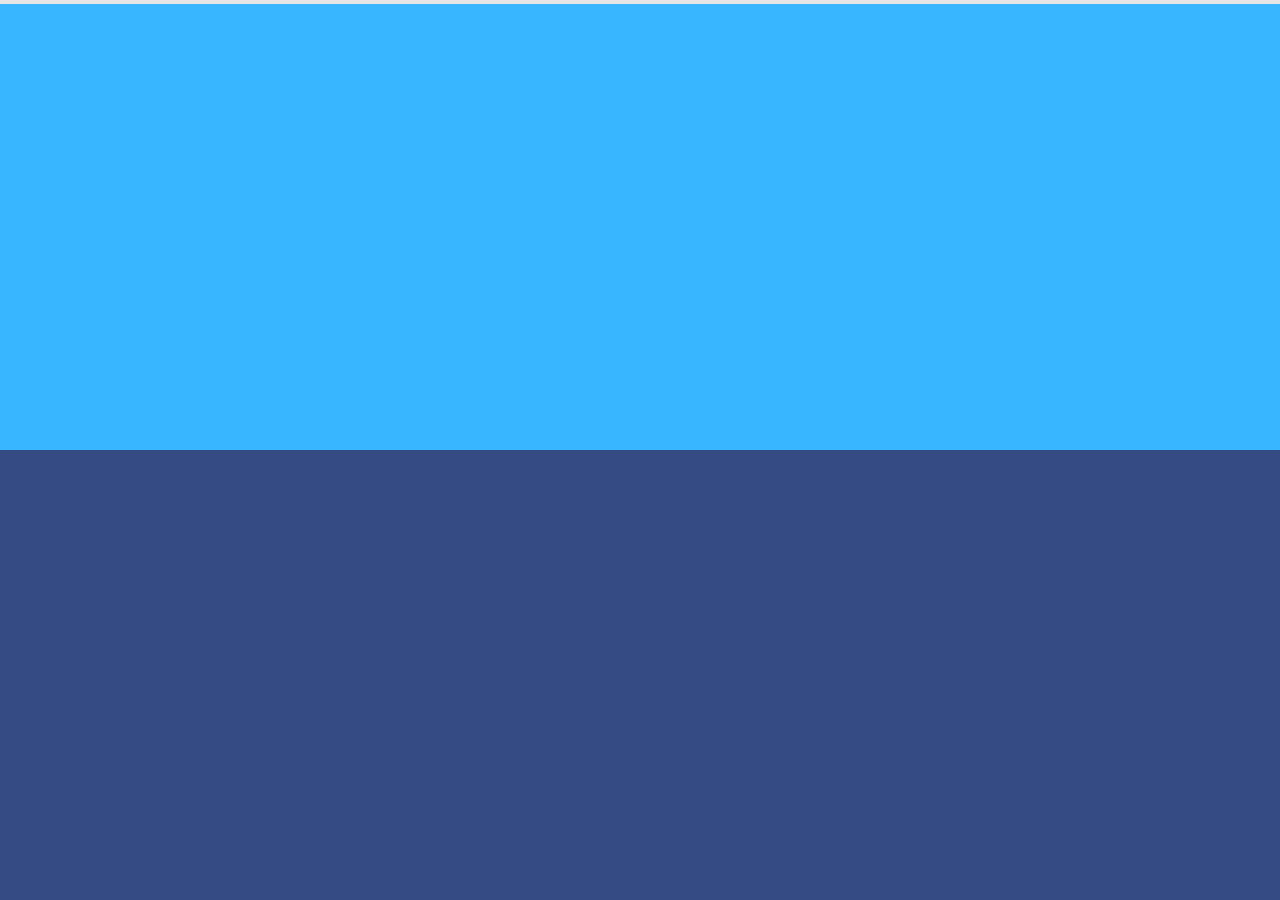
==== pronostico.html @ 7fd1b36f "responsive" ====
<!DOCTYPE html>
<html lang="en">
  <head>
    <meta charset="UTF-8" />
    <meta name="viewport" content="width=device-width, initial-scale=1.0" />
    <title>Lloverá</title>
    <link rel="stylesheet" href="./css/styles.css" />
  </head>
  <body>
    <main>
        <img class="img_hour" src="" alt="">
        <img class="img_hour" src="" alt="">
        <img class="img_hour" src="" alt="">
        <img class="img_hour" src="" alt="">
        <img class="img_hour" src="" alt="">
        <img class="img_hour" src="" alt="">
        <img class="img_hour" src="" alt="">
        <img class="img_hour" src="" alt="">
        <h1 class="place" id="place"></h1>
        <h2 class="temperature" id="temperature"></h2>
        <h3 class="hour" id="hour"></h3>
        <h3 class="info" id="info"></h3>
        <button class="button_hour" id="button_hour"></button>
    </main>
    <script src="./js/script.js"></script>
  </body>
</html>
---- css/styles.css ----
* {
  padding: 0;
  margin: 0;
  box-sizing: border-box;
}

main {
  background: linear-gradient(
    rgba(56, 182, 255, 1) 50%,
    rgba(53, 75, 132, 1) 50%
  );
  height: 100vh;
  display: flex;
  flex-direction: column;
  font-family: "Poppins", "Arial";
  font-size: 30px;
  overflow: hidden;
}

.sol {
  background-color: #38b6ff;
  flex-grow: 0.5;
  display: flex;
  justify-content: space-between;
}
/* hola */
.titulo {
  background-image: url(/img/cloud.png);
  background-size: cover;
  background-position: center;
  flex-grow: 1.5;
  display: flex;
  flex-direction: column;
  justify-content: center;
  background-repeat: no-repeat;
}

.lluvia {
  background-color: #354b84;
  flex-grow: 1;
  display: grid;
  grid-template-rows: repeat(3, 1fr);
  grid-template-columns: repeat(3, 1fr);
}

.mitad1 {
  text-align: center;
  display: flex;
  justify-content: center;
  align-items: center;
  flex-direction: column;
}

.boton {
  width: 25vw;
  height: 5vh;
  font-family: "Poppins", "Arial";
  font-size: 15px;
  border-radius: 20px;
  border: none;
  background-color: #ebaa36;
  margin-top: 10px;
}

.boton_llovera {
  display: none;
}

.imgsol {
  width: 40vw;
  height: 20vh;
  margin-top: 20px;
  margin-right: 20px;
}

.gota {
  width: 35px;
  margin-left: 10vw;
}
.imglluvia {
  width: 40vw;
  height: 17vh;
  margin-top: 20px;
  margin-right: 20px;
}

@media screen and (min-width: 400px) {
  main {
    background-color: #38b6ff;
    height: 100vh;
    display: flex;
    flex-direction: column;
    font-family: "Poppins", "Arial";
    font-size: 30px;
  }
  .sol {
    flex-grow: 0.2;
  }

  .imgsol {
    width: 200px;
    height: 200px;
  }

  .imglluvia {
    width: 200px;
    height: 180px;
  }

  .titulo {
    background-color: #38b6ff;
    background-size: 2000px 1000px;
    background-position: top;
    flex-grow: 1.5;
    display: flex;
    justify-content: start;
    flex-direction: column;
    background-repeat: no-repeat;
  }
  .lluvia {
    display: none;
  }

  .mitad1 {
    margin-top: 20vh;
  }

  .boton {
    display: none;
  }
  h1 {
    display: none;
  }

  .boton_llovera {
    display: block;
    width: 25vw;
    height: 6vh;
    font-family: "Poppins", "Arial";
    font-size: 25px;
    border-radius: 50px;
    background-color: #ebaa36;
    border: 2px black solid;
    min-width: 300px;
  }
}
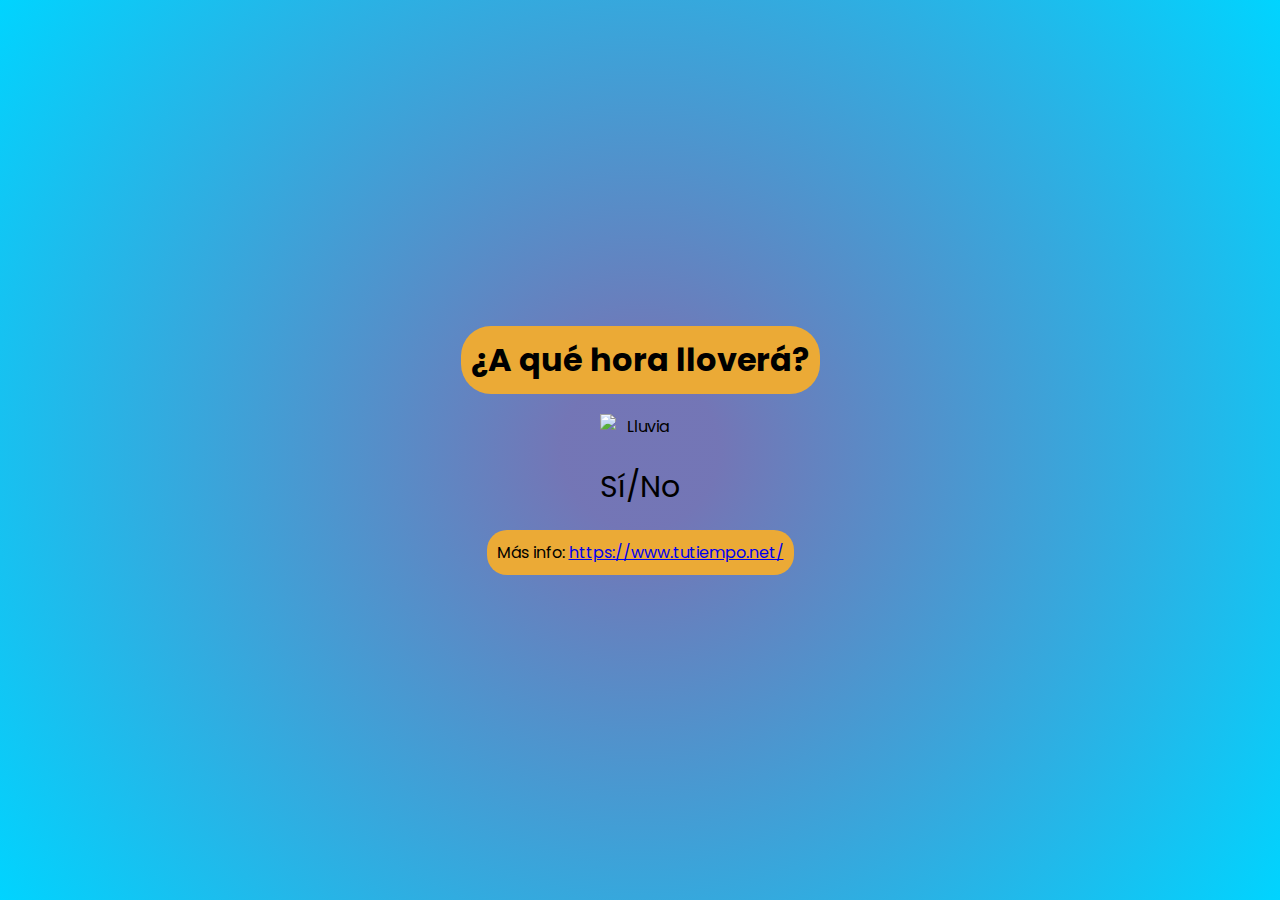
==== commit d23166c7: "dando-forma" ====
--- a/pronostico.html
+++ b/pronostico.html
@@ -1,27 +1,34 @@
 <!DOCTYPE html>
 <html lang="en">
-  <head>
-    <meta charset="UTF-8" />
-    <meta name="viewport" content="width=device-width, initial-scale=1.0" />
-    <title>Lloverá</title>
-    <link rel="stylesheet" href="./css/styles.css" />
-  </head>
-  <body>
-    <main>
-        <img class="img_hour" src="" alt="">
-        <img class="img_hour" src="" alt="">
-        <img class="img_hour" src="" alt="">
-        <img class="img_hour" src="" alt="">
-        <img class="img_hour" src="" alt="">
-        <img class="img_hour" src="" alt="">
-        <img class="img_hour" src="" alt="">
-        <img class="img_hour" src="" alt="">
-        <h1 class="place" id="place"></h1>
-        <h2 class="temperature" id="temperature"></h2>
-        <h3 class="hour" id="hour"></h3>
-        <h3 class="info" id="info"></h3>
-        <button class="button_hour" id="button_hour"></button>
-    </main>
-    <script src="./js/script.js"></script>
-  </body>
-</html>
+<head>
+    <meta charset="UTF-8">
+    <meta name="viewport" content="width=device-width, initial-scale=1.0">
+    <title>Pronóstico</title>
+    <link rel="stylesheet" href="/pronostico.css">
+    <link rel="preconnect" href="https://fonts.googleapis.com/" />
+    <link rel="preconnect" href="https://fonts.gstatic.com/" crossorigin />
+    <link
+      href="https://fonts.googleapis.com/css2?family=Agbalumo&family=Anton&family=Barlow+Condensed:wght@700&family=Montserrat:wght@400;500&family=Noto+Sans:wght@900&family=Nunito+Sans:ital,opsz,wght@1,6..12,900&family=Nunito:wght@900&family=PT+Sans+Narrow:wght@700&family=Poppins:wght@200;300&family=Press+Start+2P&family=Rubik&display=swap"
+      rel="stylesheet"
+    >
+</head>
+<body>
+    <header>
+        <h1>¿A qué hora lloverá? <span id="localidad"></span></h1>
+    </header>
+
+    <section>
+        <img class="imglluvia" src="/llovera/img/rain-98538_1280.png" alt="Lluvia">  
+        <br>
+        <div>
+            <p class="respuesta">Sí/No</p>
+        </div>
+    </section>
+
+    <footer>
+        <p>Más info: <a href="https://www.tutiempo.net/" target="_blank">https://www.tutiempo.net/</a></p>
+    </footer>
+
+    <script src="/script.js"></script>
+</body>
+</html>--- a/pronostico.css
+++ b/pronostico.css
@@ -0,0 +1,57 @@
+* {
+    margin: 0;
+    padding: 0;
+    box-sizing: border-box;
+}
+
+body {
+    display: flex;
+    flex-direction: column;
+    justify-content: center;
+    align-items: center;
+    font-family: 'Poppins', Arial;
+    background: rgb(13,17,128);
+    background: radial-gradient(circle, rgba(13,17,128,0.5746673669467788) 10%, rgba(0,212,255,1) 100%);
+    text-align: center;
+    padding: 20px;
+    height: 100vh;
+    margin: 0;
+}
+
+h1 {
+    margin: 20px;
+    background-color: #ebaa36;
+    padding: 10px;
+    border-radius: 30px;
+}
+
+/*  section {
+    margin: 20px;
+    padding: 20px;
+    background-color: #38b6ff;
+    border-radius: 20px;
+    box-shadow: 0 0 10px rgba(0, 0, 0, 0.2); 
+} */
+
+.imglluvia {
+    display: block;
+    max-width: 20vw;
+    margin: 0 auto;
+    position: relative;
+    transition: transform 1s ease-in-out; 
+}
+
+.imglluvia.moving {
+    transform: translateX(200px);
+}
+
+.respuesta {
+    font-size: 30px;
+}
+
+footer {
+    margin: 20px;
+    background-color: #ebaa36;
+    padding: 10px;
+    border-radius: 20px;
+}
